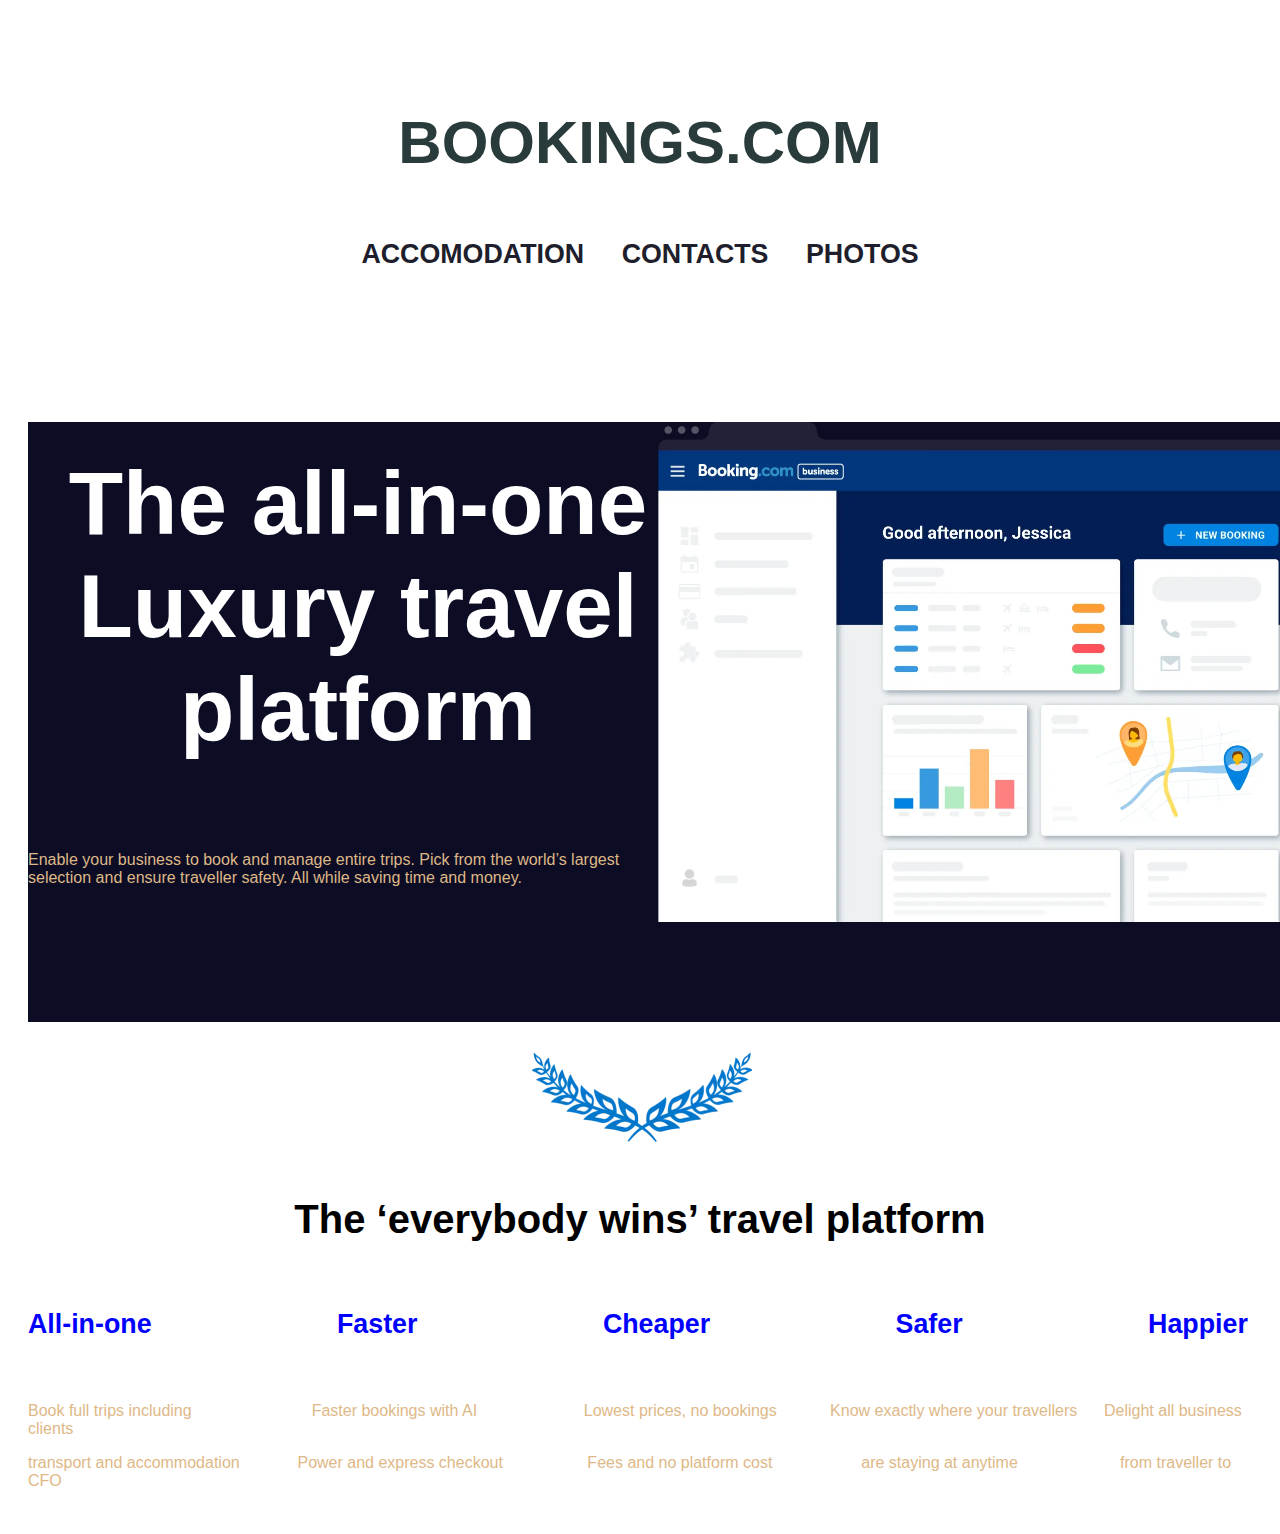
==== index.html @ 5f7a7bea "first commit" ====
<!DOCTYPE html>
<html lang="en">

<head>
    <meta charset="UTF-8">
    <meta http-equiv="X-UA-Compatible" content="IE=edge">
    <meta name="viewport" content="width=device-width, initial-scale=1.0">
    <link href="css/styles.css" rel="stylesheet" type="text/css">
    <title>My interior Decor Blog 3</title>
</head>


<body>
    <div class="header">
        <div class="h1">
            <h2>BOOKINGS.COM</h2>
        </div>
        <div class="h2">
            <nav>
                <h6> <a href="accpg">ACCOMODATION</a>
                    <a href="contpg">CONTACTS</a>
                    <a href="images">PHOTOS</a>
                </h6>
            </nav>
        </div>
    </div>
    <div class="card">
        <div><img src="img/trv 1.webp" alt="booking pic" width="1300px" height="500px"></div>
        <div class="gig">
            <h1>The all-in-one <br> Luxury travel </br> platform</h1>
        </div>
        <div>
            <p>Enable your business to book and manage entire trips. Pick from the world’s largest selection and ensure
                traveller safety. All while saving time and money.</p>
        </div>
    </div>
    <div>
        <img style="padding-right: 500px; padding-top: 30px;" src="img/guy.webp" alt="logo2" id="image2"></img>
    </div>
    <br><br><br><br><br><br>
    <h5 align="center">The ‘everybody wins’ travel platform</h5>
    <div class="rss">
        <nav>
            <h6>
                <a href="accpg" class="lll">All-in-one</a>
                <a href="contpg" class="jjj">Faster</a>
                <a href="images" class="ccc">Cheaper</a>
                <a href="accpg" class="xxx">Safer</a>
                <a href="contpg" class="vvv">Happier</a>
            </h6>
        </nav>
    </div>
    <div>
        <p>Book full trips including
            &nbsp;&nbsp;&nbsp;&nbsp;&nbsp;&nbsp;&nbsp;&nbsp;&nbsp;&nbsp;&nbsp;&nbsp;&nbsp;&nbsp;&nbsp;&nbsp;&nbsp;&nbsp;&nbsp;&nbsp;&nbsp;&nbsp;&nbsp;&nbsp;&nbsp;&nbsp;Faster
            bookings with
            AI&nbsp;&nbsp;&nbsp;&nbsp;&nbsp;&nbsp;&nbsp;&nbsp;&nbsp;&nbsp;&nbsp;&nbsp;&nbsp;&nbsp;&nbsp;&nbsp;&nbsp;&nbsp;&nbsp;&nbsp;&nbsp;&nbsp;&nbsp;
            Lowest prices, no bookings&nbsp;&nbsp;&nbsp;&nbsp;&nbsp;&nbsp;&nbsp;&nbsp;&nbsp;&nbsp;&nbsp; Know exactly
            where your travellers &nbsp;&nbsp;&nbsp;&nbsp; Delight all business clients </p>
        <p>transport and accommodation &nbsp;&nbsp;&nbsp;&nbsp;&nbsp;&nbsp;&nbsp;&nbsp;&nbsp;&nbsp;&nbsp;&nbsp;Power and
            express
            checkout&nbsp;&nbsp;&nbsp;&nbsp;&nbsp;&nbsp;&nbsp;&nbsp;&nbsp;&nbsp;&nbsp;&nbsp;&nbsp;&nbsp;&nbsp;&nbsp;&nbsp;&nbsp;
            Fees and no platform
            cost&nbsp;&nbsp;&nbsp;&nbsp;&nbsp;&nbsp;&nbsp;&nbsp;&nbsp;&nbsp;&nbsp;&nbsp;&nbsp;&nbsp;&nbsp;&nbsp;&nbsp;&nbsp;&nbsp;
            are staying at anytime
            &nbsp;&nbsp;&nbsp;&nbsp;&nbsp;&nbsp;&nbsp;&nbsp;&nbsp;&nbsp;&nbsp;&nbsp;&nbsp;&nbsp;&nbsp;&nbsp;&nbsp;&nbsp;&nbsp;&nbsp;&nbsp;
            from traveller to CFO </p>
    </div>

</body>
---- css/styles.css ----
body {
    font-family: Arial;
    padding: 20px;
    background: white;
}
   
    .header {
      padding: 30px;
      font-size: 40px;
      text-align: center;;
      
      
    }

h2{
    color: rgb(42, 59, 59);

}

.h1{
color: blue;
}

h3{
    color: white;
}


h1{
    padding: 30px;
    font-size: 40px;
    text-align: center;
      
}
.h2{
    word-spacing: 30px;
    color: green;
}
a{
    color: rgb(30, 30, 44);
    text-decoration: none;
}
.hed{
    background-color: rgb(15, 15, 51);
}
img{
    width: auto;
    float: right;
}
h1{
    font-size: 89px;
    color: white;
}
.card{
    background-color: rgb(12, 12, 37);
    height: 600px;
    width: 1300px;
}
p{
    color: burlywood;
}
h5{
    font-size: 40px;
}
.ddd{
    color: blue;
}
.rss{
    word-spacing: 178px;
    font-size: 40px;
}
.lll{
    color: blue;
}
.jjj{
    color: blue;
}
.ccc{
    color: blue;
}
.xxx{
    color: blue;
}
.vvv{
    color: blue;
}
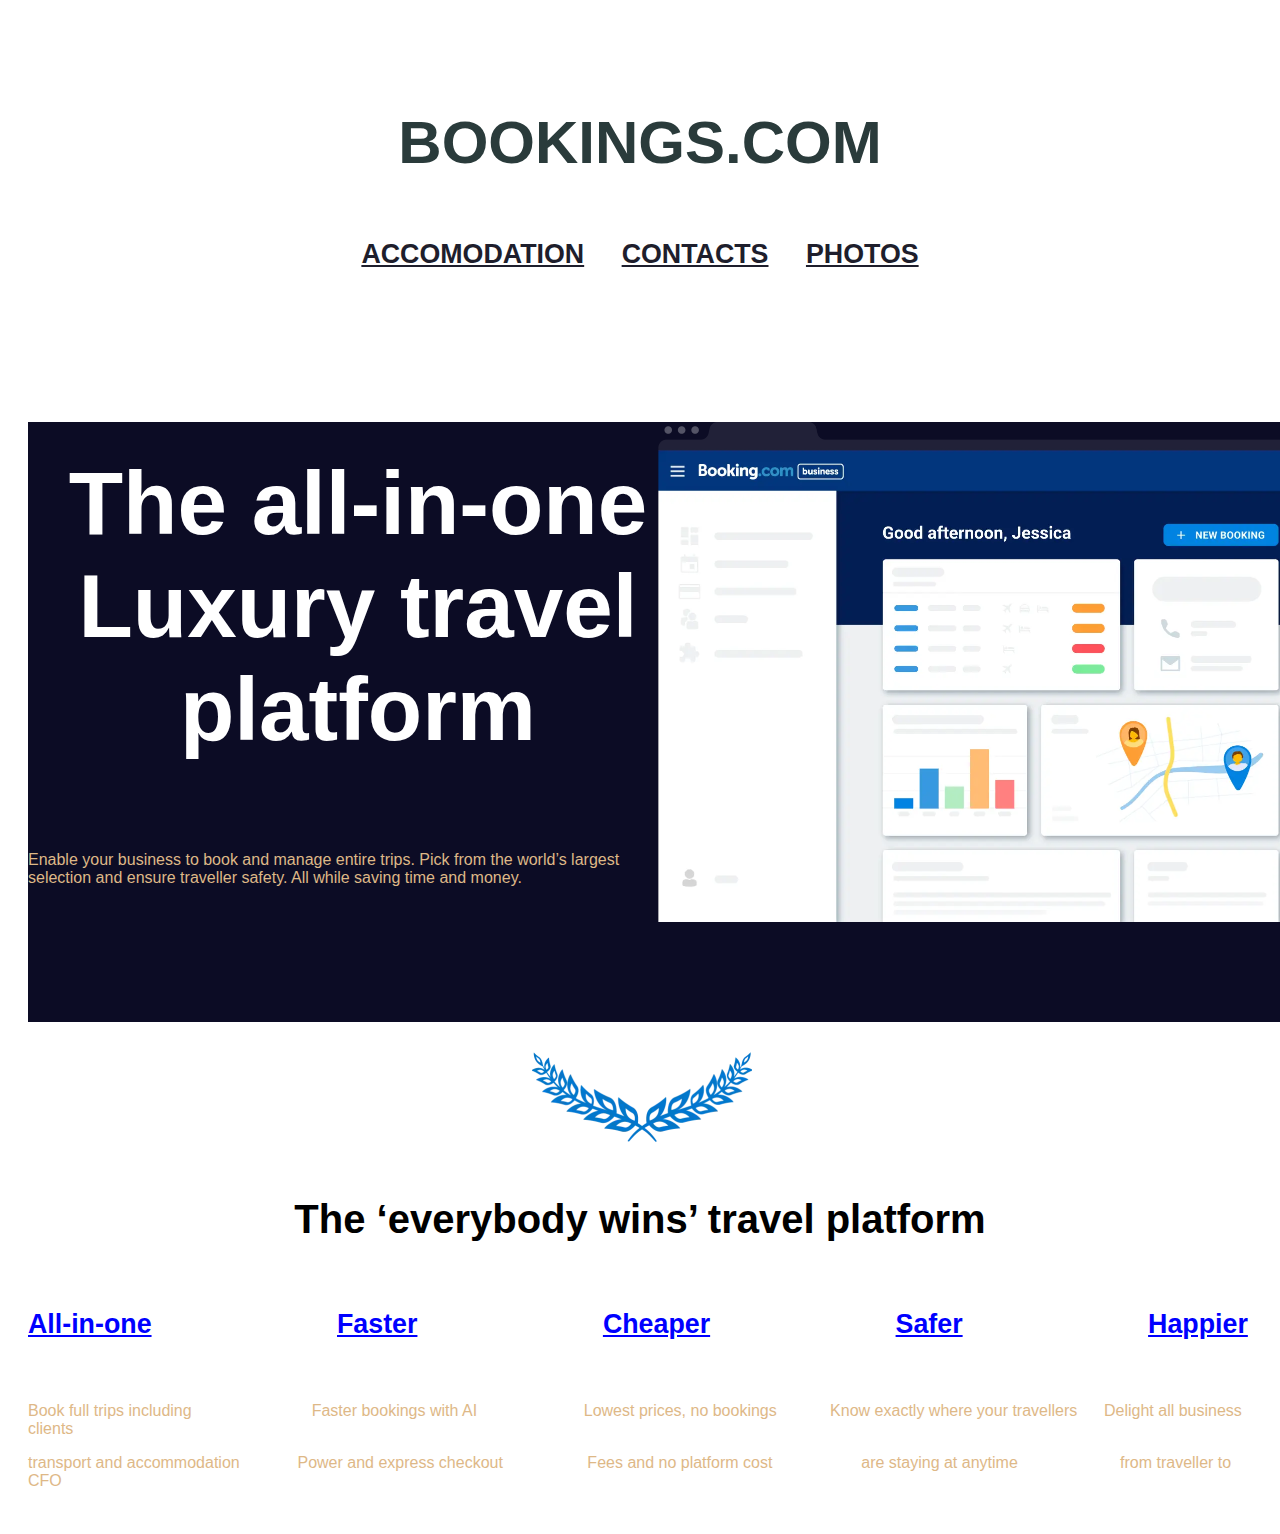
==== commit 9d427274: "travel website accomodation page" ====
--- a/index.html
+++ b/index.html
@@ -6,7 +6,7 @@
     <meta http-equiv="X-UA-Compatible" content="IE=edge">
     <meta name="viewport" content="width=device-width, initial-scale=1.0">
     <link href="css/styles.css" rel="stylesheet" type="text/css">
-    <title>My interior Decor Blog 3</title>
+    <title>Bookings.com</title>
 </head>
 
 
@@ -17,7 +17,7 @@
         </div>
         <div class="h2">
             <nav>
-                <h6> <a href="accpg">ACCOMODATION</a>
+                <h6> <a href="accom.html">ACCOMODATION</a>
                     <a href="contpg">CONTACTS</a>
                     <a href="images">PHOTOS</a>
                 </h6>
--- a/css/styles.css
+++ b/css/styles.css
@@ -38,7 +38,8 @@
 }
 a{
     color: rgb(30, 30, 44);
-    text-decoration: none;
+    text-decoration: underline;
+    
 }
 .hed{
     background-color: rgb(15, 15, 51);
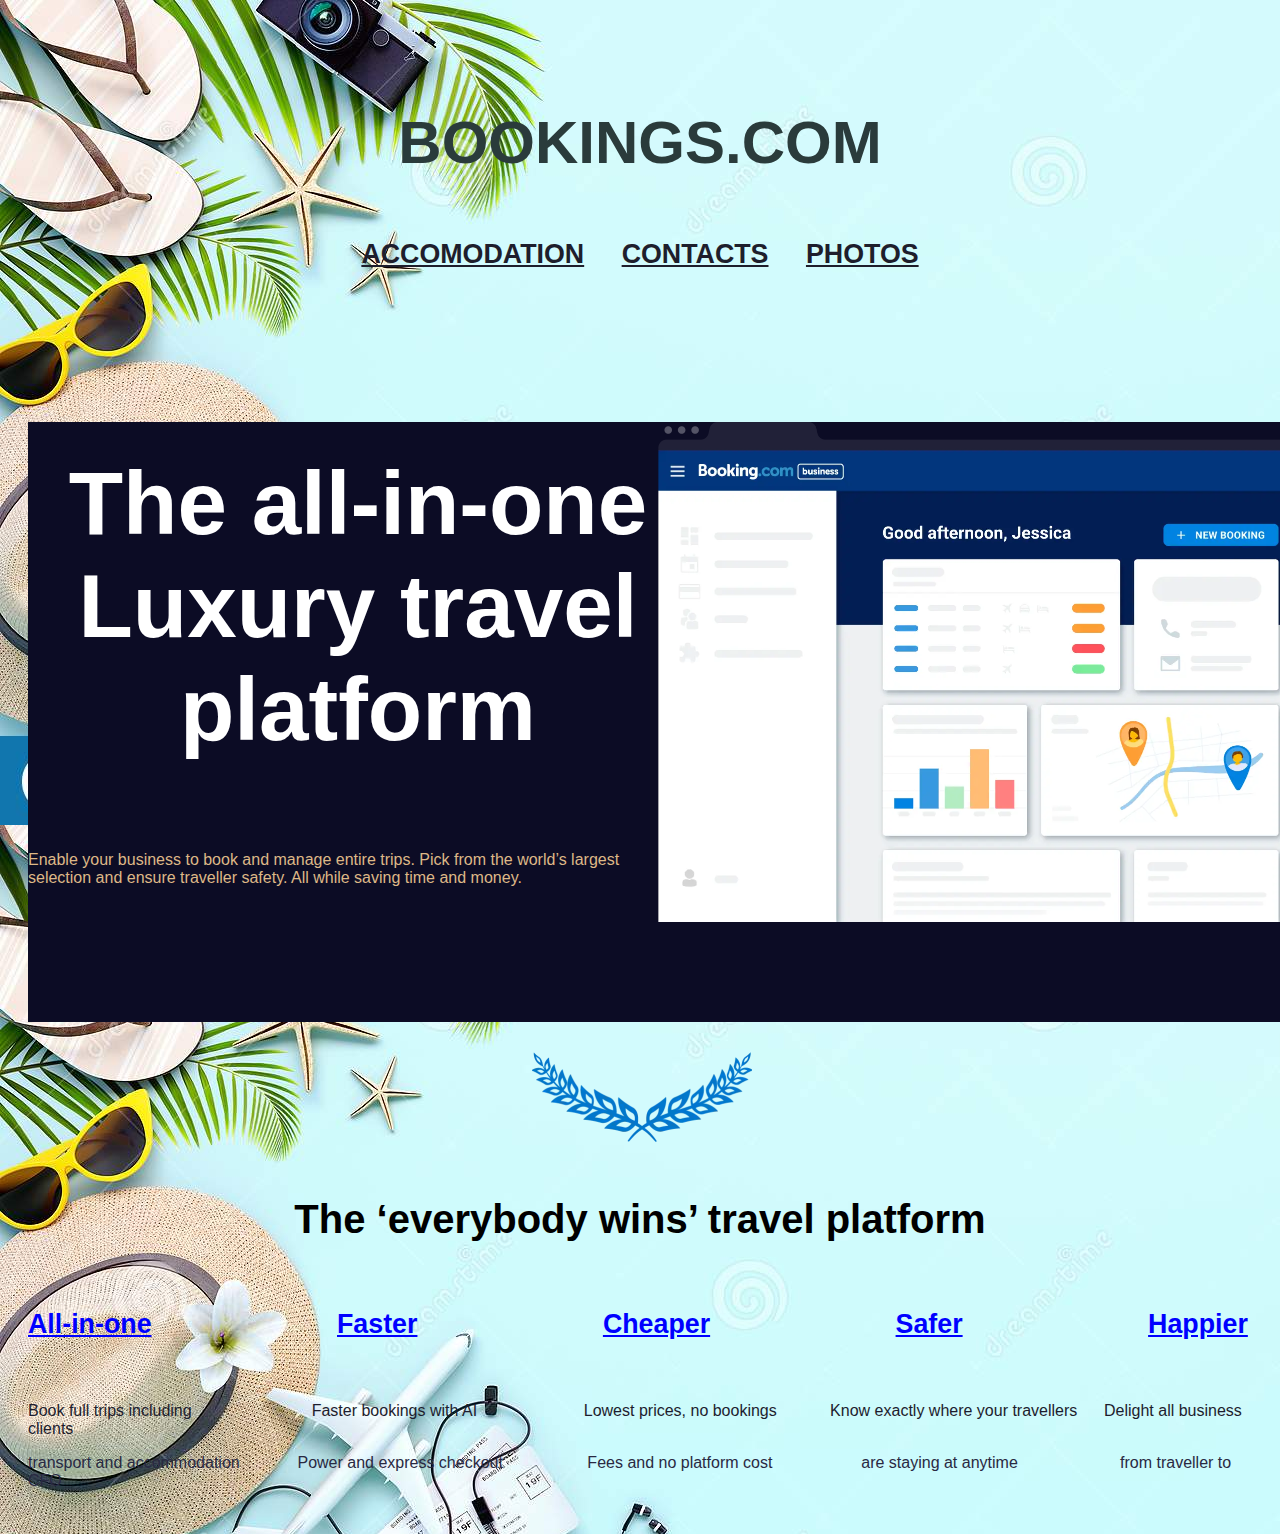
==== commit ae92fd4f: "travel website contact page and background changes" ====
--- a/index.html
+++ b/index.html
@@ -10,7 +10,7 @@
 </head>
 
 
-<body>
+<body background="img/jkl.jpg">
     <div class="header">
         <div class="h1">
             <h2>BOOKINGS.COM</h2>
@@ -18,7 +18,7 @@
         <div class="h2">
             <nav>
                 <h6> <a href="accom.html">ACCOMODATION</a>
-                    <a href="contpg">CONTACTS</a>
+                    <a href="contpg.html">CONTACTS</a>
                     <a href="images">PHOTOS</a>
                 </h6>
             </nav>
@@ -51,13 +51,13 @@
         </nav>
     </div>
     <div>
-        <p>Book full trips including
+        <p class="mnb"> Book full trips including
             &nbsp;&nbsp;&nbsp;&nbsp;&nbsp;&nbsp;&nbsp;&nbsp;&nbsp;&nbsp;&nbsp;&nbsp;&nbsp;&nbsp;&nbsp;&nbsp;&nbsp;&nbsp;&nbsp;&nbsp;&nbsp;&nbsp;&nbsp;&nbsp;&nbsp;&nbsp;Faster
             bookings with
             AI&nbsp;&nbsp;&nbsp;&nbsp;&nbsp;&nbsp;&nbsp;&nbsp;&nbsp;&nbsp;&nbsp;&nbsp;&nbsp;&nbsp;&nbsp;&nbsp;&nbsp;&nbsp;&nbsp;&nbsp;&nbsp;&nbsp;&nbsp;
             Lowest prices, no bookings&nbsp;&nbsp;&nbsp;&nbsp;&nbsp;&nbsp;&nbsp;&nbsp;&nbsp;&nbsp;&nbsp; Know exactly
             where your travellers &nbsp;&nbsp;&nbsp;&nbsp; Delight all business clients </p>
-        <p>transport and accommodation &nbsp;&nbsp;&nbsp;&nbsp;&nbsp;&nbsp;&nbsp;&nbsp;&nbsp;&nbsp;&nbsp;&nbsp;Power and
+        <p class="hgo">  transport and accommodation &nbsp;&nbsp;&nbsp;&nbsp;&nbsp;&nbsp;&nbsp;&nbsp;&nbsp;&nbsp;&nbsp;&nbsp;Power and
             express
             checkout&nbsp;&nbsp;&nbsp;&nbsp;&nbsp;&nbsp;&nbsp;&nbsp;&nbsp;&nbsp;&nbsp;&nbsp;&nbsp;&nbsp;&nbsp;&nbsp;&nbsp;&nbsp;
             Fees and no platform
--- a/css/styles.css
+++ b/css/styles.css
@@ -1,7 +1,6 @@
 body {
     font-family: Arial;
     padding: 20px;
-    background: white;
 }
    
     .header {
@@ -85,6 +84,12 @@
 .vvv{
     color: blue;
 }
+.mnb{
+    color: rgb(29, 29, 46);
+}
+.hgo{
+    color: rgb(41, 41, 66);
+}
 
 
 
